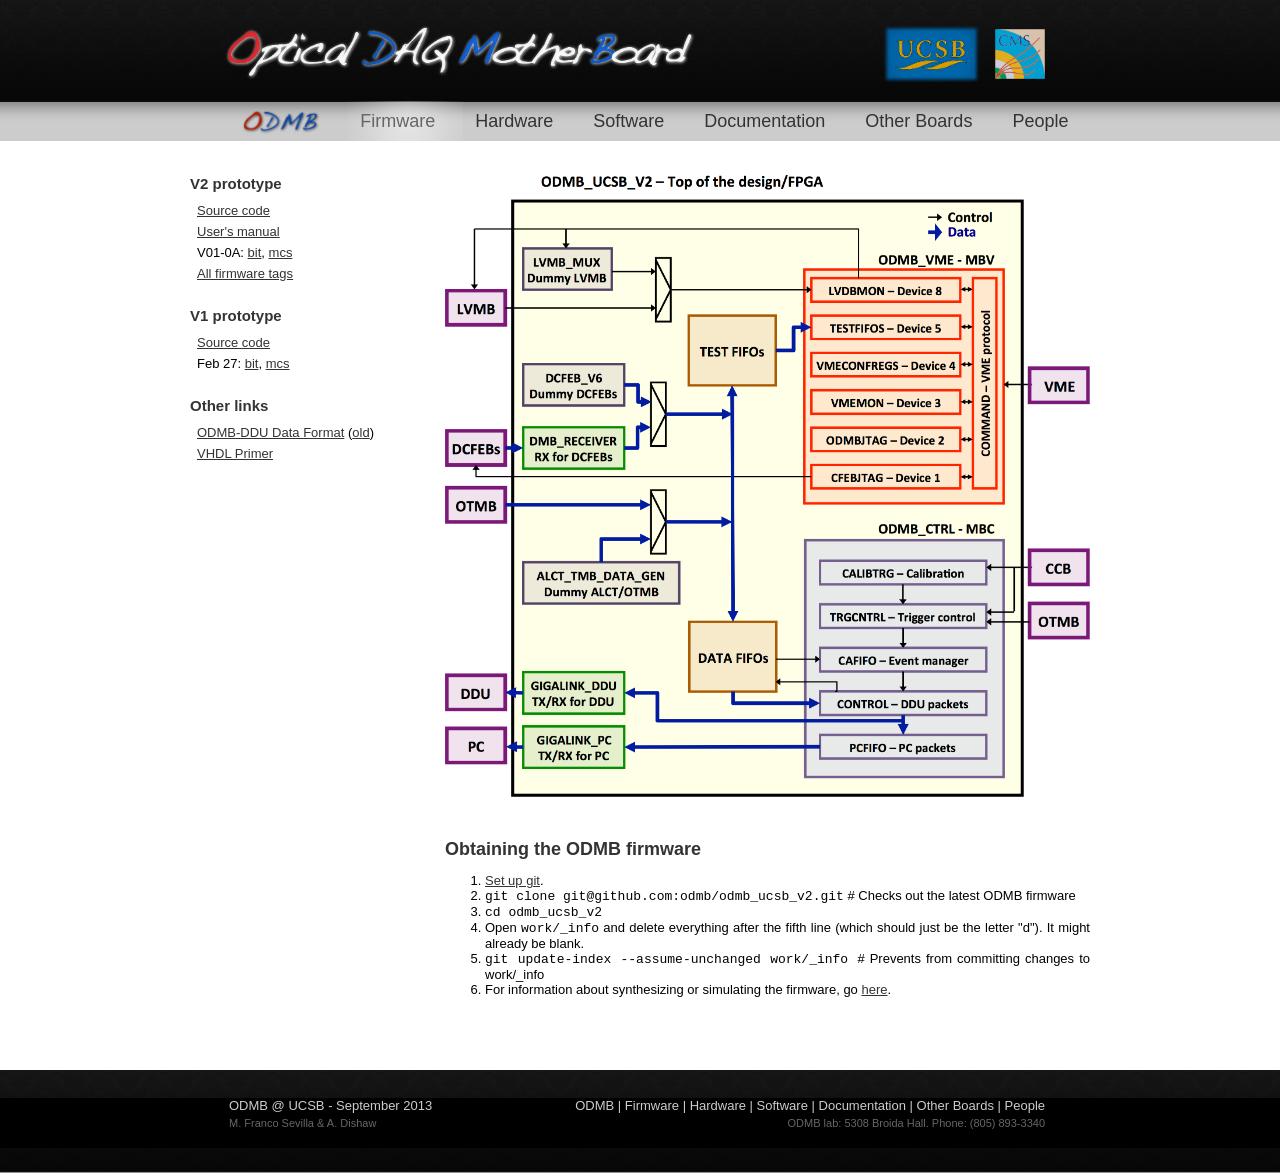
==== firmware.html @ 00b80f99 "Tag V01-0A" ====
<!DOCTYPE html PUBLIC "-//W3C//DTD XHTML 1.0 Transitional//EN" "http://www.w3.org/TR/xhtml1/DTD/xhtml1-transitional.dtd">
<html xmlns="http://www.w3.org/1999/xhtml">
  <head>
    <meta http-equiv="Content-Type" content="text/html; charset=UTF-8" />
    <title>ODMB at UCSB</title>
    <link href="main.css" rel="stylesheet" type="text/css" />
    <meta name="Description" content="ODMB at a glance and most important links" />
    <meta name="Keywords" content="ODMB,UCSB,CMS,CERN,ME11,CSC" />
    <link rel="icon" type="image/png" href="images/odmb_icon.ico" />
  </head>
  <body onload="reload()">
    <iframe id="headerframe" src="header.html"></iframe>
    
    <script type="text/javascript">
      function reload(){
      var frame = document.getElementById("headerframe").contentDocument;
      frame.getElementById("odmbnav").className = "inactive";
      frame.getElementById("docunav").className = "inactive";
      frame.getElementById("firmnav").className = "active";
      frame.getElementById("hardnav").className = "inactive";
      frame.getElementById("softnav").className = "inactive";
      frame.getElementById("othenav").className = "inactive";
      frame.getElementById("peopnav").className = "inactive";
      frame.contentDocument.location.reload(true);
      }
    </script>
    <div class="main">
      <div id="sidebar" class="leftColumn">
	<h3>V2 prototype</h3>
	<ul>
	  <li><a href="https://github.com/odmb/odmb_ucsb_v2">Source code</a></li>
	  <li><a href="firmware/odmb_users_manual.pdf"	title="User's manual">User's manual</a></li>
	  <li>V01-0A: <a href="http://hep.ucsb.edu/cms/odmb_noCVS/firmware/V01-0A/V01-0A_odmb_ucsb.bit" title="ODMB.V2 bit file">bit</a>,
	    <a href="http://hep.ucsb.edu/cms/odmb_noCVS/firmware/V01-0A/V01-0A_odmb_ucsb.mcs" title="ODMB.V2 mcs file">mcs</a></li>
	  <li><a href="http://hep.ucsb.edu/cms/odmb_noCVS/firmware/"	title="All FW tags">All firmware tags</a></li>
	  
	</ul>
	<h3>V1 prototype</h3>
	<ul>
	  <li><a href="https://github.com/odmb/odmb_ucsb_v1">Source code</a></li>
	  <li>Feb 27: <a href="http://hep.ucsb.edu/cms/odmb_noCVS/firmware/ODMB.V1/odmb_ucsb_V1_feb27.bit" title="ODMB.V1 bit file">bit</a>,
	    <a href="http://hep.ucsb.edu/cms/odmb_noCVS/firmware/ODMB.V1/odmb_ucsb_V1_feb27.mcs" title="ODMB.V1 mcs file">mcs</a></li>
	  
	</ul>
	<h3>Other links</h3>
	<ul>
	  <li><a href="http://www.physics.ohio-state.edu/~cms/ddu/ddu_new.html" title="ODMB-DDU Data Format ">ODMB-DDU Data Format</a>
	    (<a href="http://www.physics.ohio-state.edu/~cms/ddu/ddu_pro.html" title="DMB-DDU Data Format ">old</a>)</li>
	  <li><a href="http://www.seas.upenn.edu/~ese171/vhdl/vhdl_primer.html" title="VHDL Primer">VHDL Primer</a></li>
	  
	</ul>
      </div>
      
      <div class="rightColumn">
        <br /> 
	<img  style="padding-left:0px" src="images/odmb_firmware_diagram.png" alt="ME11 boards" width="645" />
	<br /><br /><br />

	<h1> Obtaining the ODMB firmware</h1>
	<ol>
	  <li> <a href="documentation/git.html">Set up git</a>.</li>
	  <li><FONT FACE="courier">git clone git@github.com:odmb/odmb_ucsb_v2.git</FONT>
	  # Checks out the latest ODMB firmware</li>
	  <li><FONT FACE="courier">cd odmb_ucsb_v2</FONT></li>
	  <li>Open <FONT FACE="courier">work/_info</FONT> and delete everything after the fifth line (which should just be 
	  the letter &quot;d&quot;). It might already be blank.</li>
	  <li><FONT FACE="courier">git update-index --assume-unchanged work/_info </FONT>
	   # Prevents from committing changes to work/_info</li>
	  <li>For information about synthesizing or simulating the firmware, go 
	    <a href="documentation/ModelSim.html">here</a>.</li>
	</ol>
	
	<br /><br /><br /><br />
      </div>
    </div>
    <iframe id="footerframe" src="footer.html"></iframe>
  </body>
</html>
---- main.css ----
@charset "UTF-8";
html {
    overflow-y: scroll;
    overflow: -moz-scrollbars-vertical;
}

body {
    background-repeat: repeat-x;
    background-color: #FFFFFF;
    margin: 0px;
    font-family: Arial, Helvetica, sans-serif;
    font-size: 13px;
    min-height:1151%
}

iframe{
    border: 0px;
    width: 100%;
}

iframe#sidebarframe{
    overflow: hidden;
    height: 400px;
}

iframe#headerframe{
    height: 160px;
}

iframe#footerframe{
    height: 103px;
}

.header{
    width:830px; height: 10px;
    margin-left: auto; margin-right: auto;
}

.header ul{
    text-align: center;
    font-size: 15px;
    padding-left: 5px;
    margin-left: 0px;
    padding-right: 0px;
    margin-right: 0px;
    padding-top: 0px;
    margin-top: 0px;
    padding-bottom: 4px;
    margin-bottom: 0px;
    vertical-align: top;
}

.header li{
    display: inline;	
}

.logo{
    padding-top: 25px;
    text-transform: lowercase;
    color:#CCCCCC;
    font-size: 32px;
    height: 19px;
    font-weight:normal;
}

.logo-thin{
    color:#CCCCCC;
    font-weight:normal;
}

.logo h1{
    font-size: 36px;
    padding: 0px;
    margin: 0px;
    color: #999999;
    font-weight:normal;
}

.navil{
    width: 500px;
    height: 50px;
    vertical-align: top;
}

.navigation{
    font-size: 12px;
    color: #333333;
    width: 850px;
    text-align: center;
    padding-top: 57px;
}
#odmbnav{
    padding-top: 7px;
}

.navigation ul li a{
    color: #333333;
    font-weight: normal;
    text-decoration: none;
    text-align: center;
    padding-right: 17px;  padding-left: 17px;
    padding-top: 10px;
    display: block;
    float: left;
    height: 41px;
    line-height: 21px;
    text-align: center;
    display: inline;
}

.navigation a:hover, .navigation ul li .active{
    color: #666666;
    text-decoration:none;
    background: url(images/active.png) center;
}

.main{
    width:900px;
    margin-left: auto; margin-right: auto;
    margin-top: 0px;
}

.leftColumn{
    width: 220px;
    padding-right: 15px;
    float: left;
}

.shortColumn{
    width: 215px;
    padding-right: 6px;
    float: left;
}

.rightColumn{
    width: 645px;
    float: left;
    padding-left:20px;
    text-align:justify;
}

.separator{
    height: 28px;
    clear: both;
}

.footer{
    height: 100px;
    background-color:#000000;
    padding-top: 0px;
    color: #000000;
    #color: #CCCCCC;
}

.footer-inner{
    width:822px;
    margin-left: auto; margin-right: auto;
}

.footer-left{
    width: 300px;
    float:left;
}

.footer-right{
    width: 516px;
    float: left;
    text-align: right;
}

.footer ul{
    padding-left: 0px;
    margin-left: 0px;
    padding-right: 0px;
    margin-right: 0px;
    padding-top: 0px;
    margin-top: 0px;
    padding-bottom: 4px;
    margin-bottom: 0px;
}

.footer li{
    display: inline;
}

.footer a{
    color: #CCCCCC;
    text-decoration: none;
}

.small{
    font-size: 11px;
    color:#666666;
}

.small a{
    color:#666666;
    text-decoration: none;
}

.small a:hover{
    color: #333333;
    text-decoration: none;
}

.padd-bottom{
    padding-bottom: 5px;
}

h1{
    font-size: 18px;
    color:#333333;
}

h2{
    font-size: 16px;
    color:#333333;
}

h3, h4{
    font-size: 15px;
    color:#333333;
    padding-bottom: 2px;
    margin-bottom: 4px;
}

p{
    line-height: 18px;
}

a{
    color:#333333;
    text-decoration: underline;
}

a:hover{
    color:#999999;
    text-decoration: none;
}

div#sidebar ul {
    margin:2px;
    padding:5px;
    list-style:none;
}
div#sidebar li  {
    margin-bottom:6px;
}
div#sidebar li ul {
    border-top:1px solid #ddd;
    margin-bottom:20px;
}
div#sidebar li ul li {
    display:block;
    padding:7px 15px;
    border-bottom:1px solid #ddd;
    color:#777;
}

div.img
{
    margin:2px;
    margin-bottom:40px;
    border:1px solid #0000ee;
    height:auto;
    width:auto;
    float:left;
    text-align:center;
}
div.img img
{
    display:inline;
    margin:3px;
    border:1px solid #ffffff;
}
div.img a:hover img
{
    border:1px solid #0000ff;
}
div.desc
{
    text-align:center;
    font-weight:normal;
    width:200px;
    margin:2px;
}
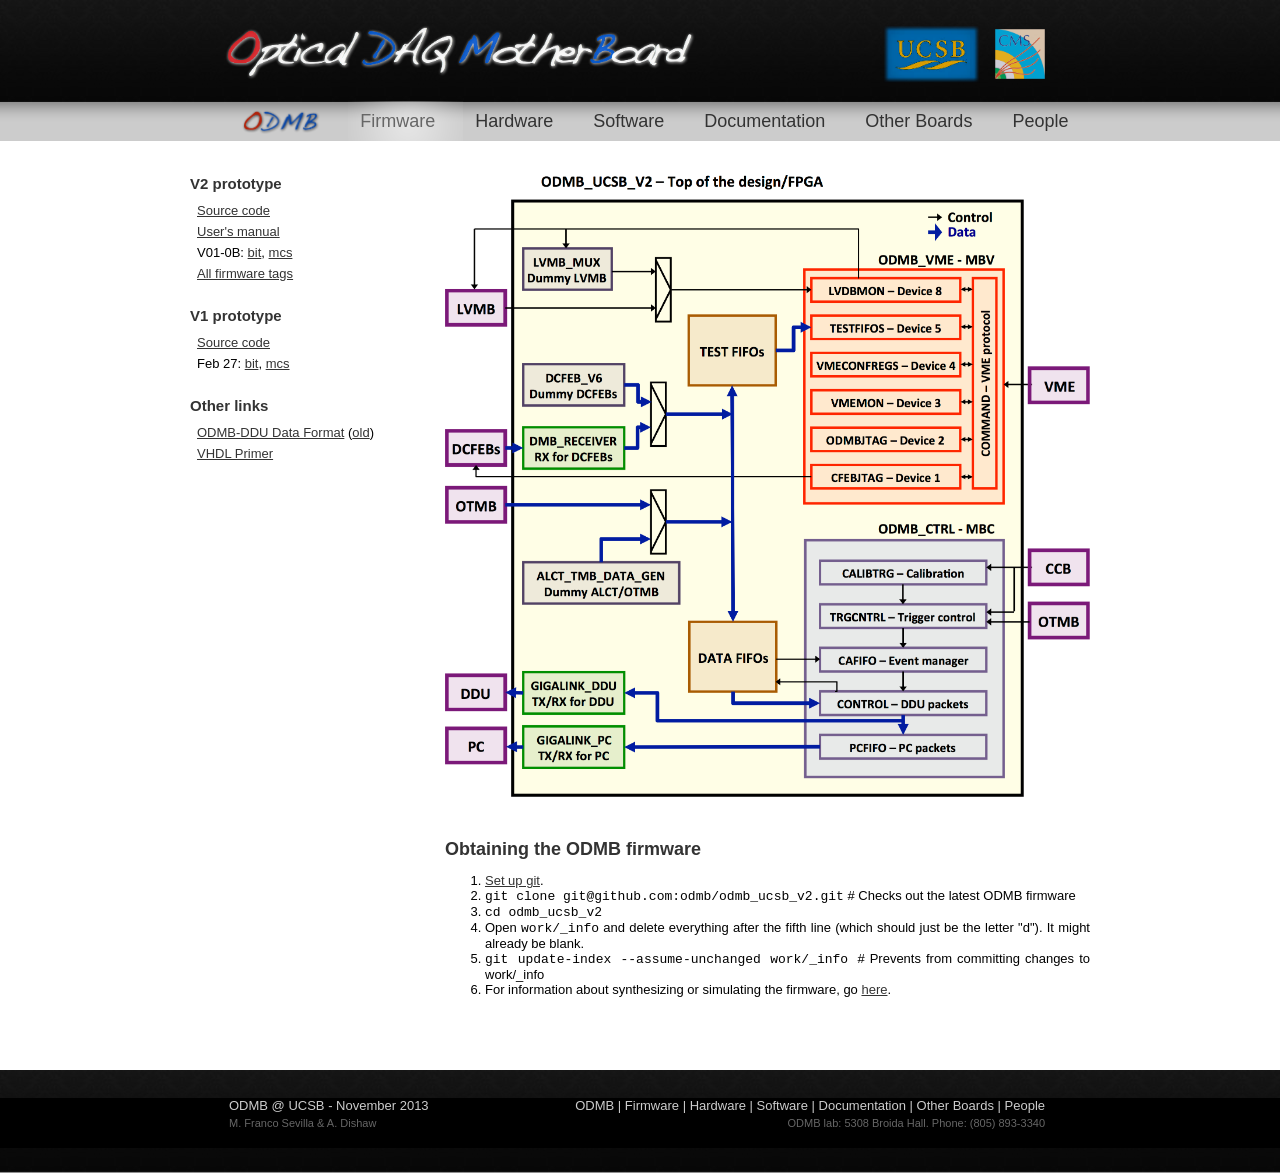
==== commit 87fd5181: "Added V3 files, ME1/1 FW link, and SB marathon feat" ====
--- a/firmware.html
+++ b/firmware.html
@@ -30,8 +30,8 @@
 	<ul>
 	  <li><a href="https://github.com/odmb/odmb_ucsb_v2">Source code</a></li>
 	  <li><a href="firmware/odmb_users_manual.pdf"	title="User's manual">User's manual</a></li>
-	  <li>V01-0A: <a href="http://hep.ucsb.edu/cms/odmb_noCVS/firmware/V01-0A/V01-0A_odmb_ucsb.bit" title="ODMB.V2 bit file">bit</a>,
-	    <a href="http://hep.ucsb.edu/cms/odmb_noCVS/firmware/V01-0A/V01-0A_odmb_ucsb.mcs" title="ODMB.V2 mcs file">mcs</a></li>
+	  <li>V01-0B: <a href="http://hep.ucsb.edu/cms/odmb_noCVS/firmware/V01-0B/V01-0B_odmb_ucsb.bit" title="ODMB.V2 bit file">bit</a>,
+	    <a href="http://hep.ucsb.edu/cms/odmb_noCVS/firmware/V01-0B/V01-0B_odmb_ucsb.mcs" title="ODMB.V2 mcs file">mcs</a></li>
 	  <li><a href="http://hep.ucsb.edu/cms/odmb_noCVS/firmware/"	title="All FW tags">All firmware tags</a></li>
 	  
 	</ul>
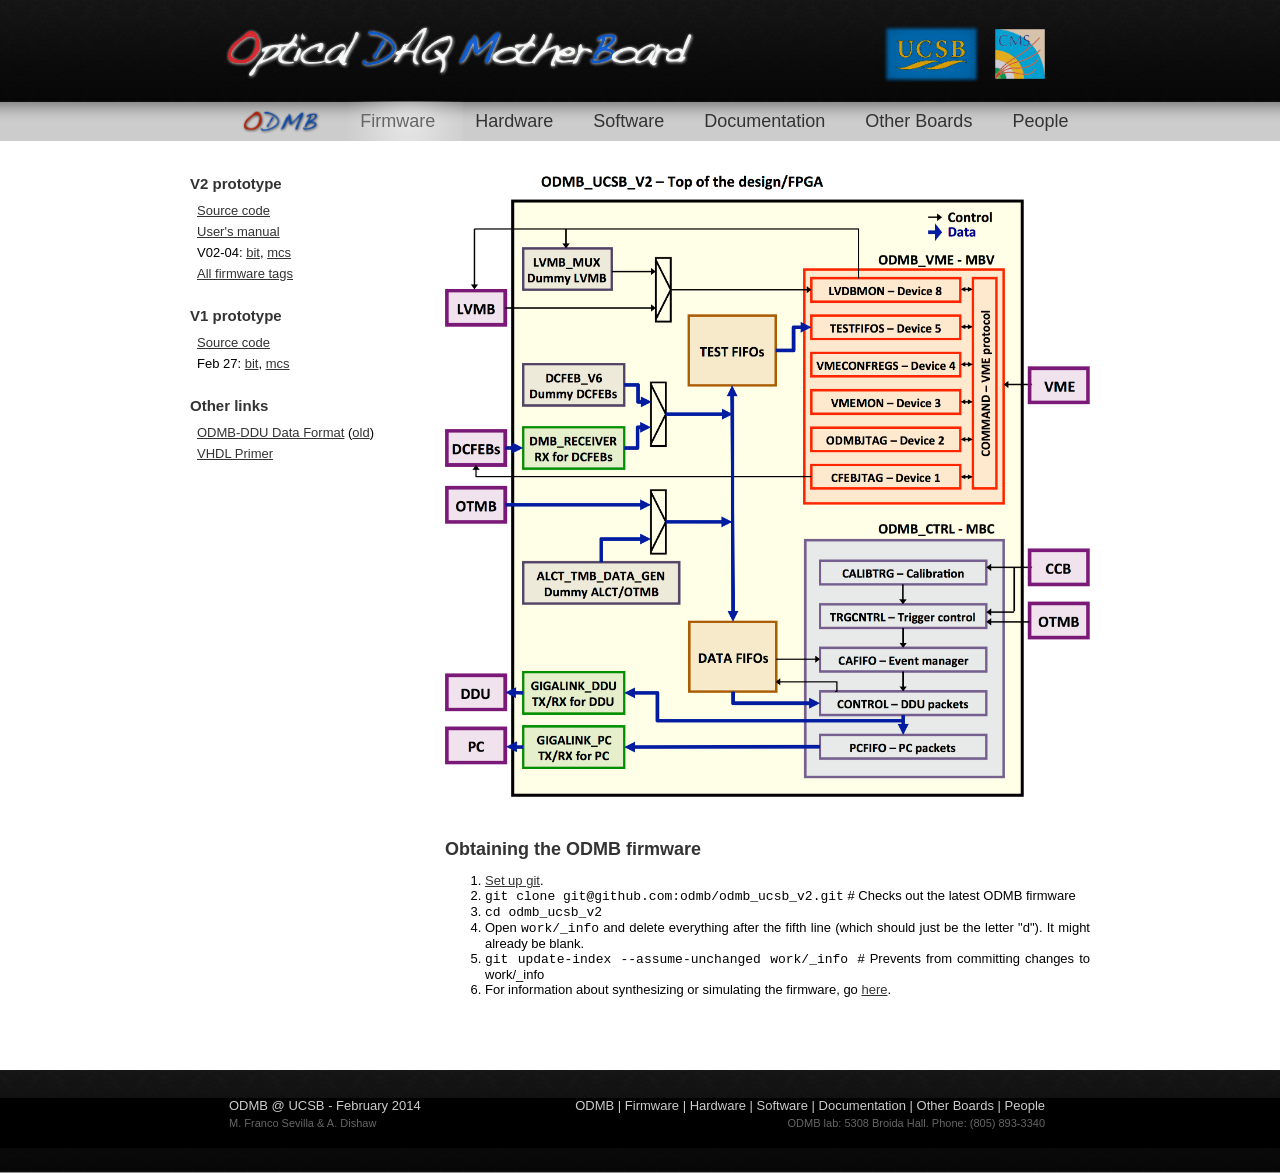
==== commit 92c13b96: "Added V4 links, and added some material to other boards" ====
--- a/firmware.html
+++ b/firmware.html
@@ -30,8 +30,8 @@
 	<ul>
 	  <li><a href="https://github.com/odmb/odmb_ucsb_v2">Source code</a></li>
 	  <li><a href="firmware/odmb_users_manual.pdf"	title="User's manual">User's manual</a></li>
-	  <li>V01-0B: <a href="http://hep.ucsb.edu/cms/odmb_noCVS/firmware/V01-0B/V01-0B_odmb_ucsb.bit" title="ODMB.V2 bit file">bit</a>,
-	    <a href="http://hep.ucsb.edu/cms/odmb_noCVS/firmware/V01-0B/V01-0B_odmb_ucsb.mcs" title="ODMB.V2 mcs file">mcs</a></li>
+	  <li>V02-04: <a href="http://hep.ucsb.edu/cms/odmb_noCVS/firmware/V02-04/V02-04_odmb_ucsb.bit" title="ODMB.V2 bit file">bit</a>,
+	    <a href="http://hep.ucsb.edu/cms/odmb_noCVS/firmware/V02-04/V02-04_odmb_ucsb.mcs" title="ODMB.V2 mcs file">mcs</a></li>
 	  <li><a href="http://hep.ucsb.edu/cms/odmb_noCVS/firmware/"	title="All FW tags">All firmware tags</a></li>
 	  
 	</ul>
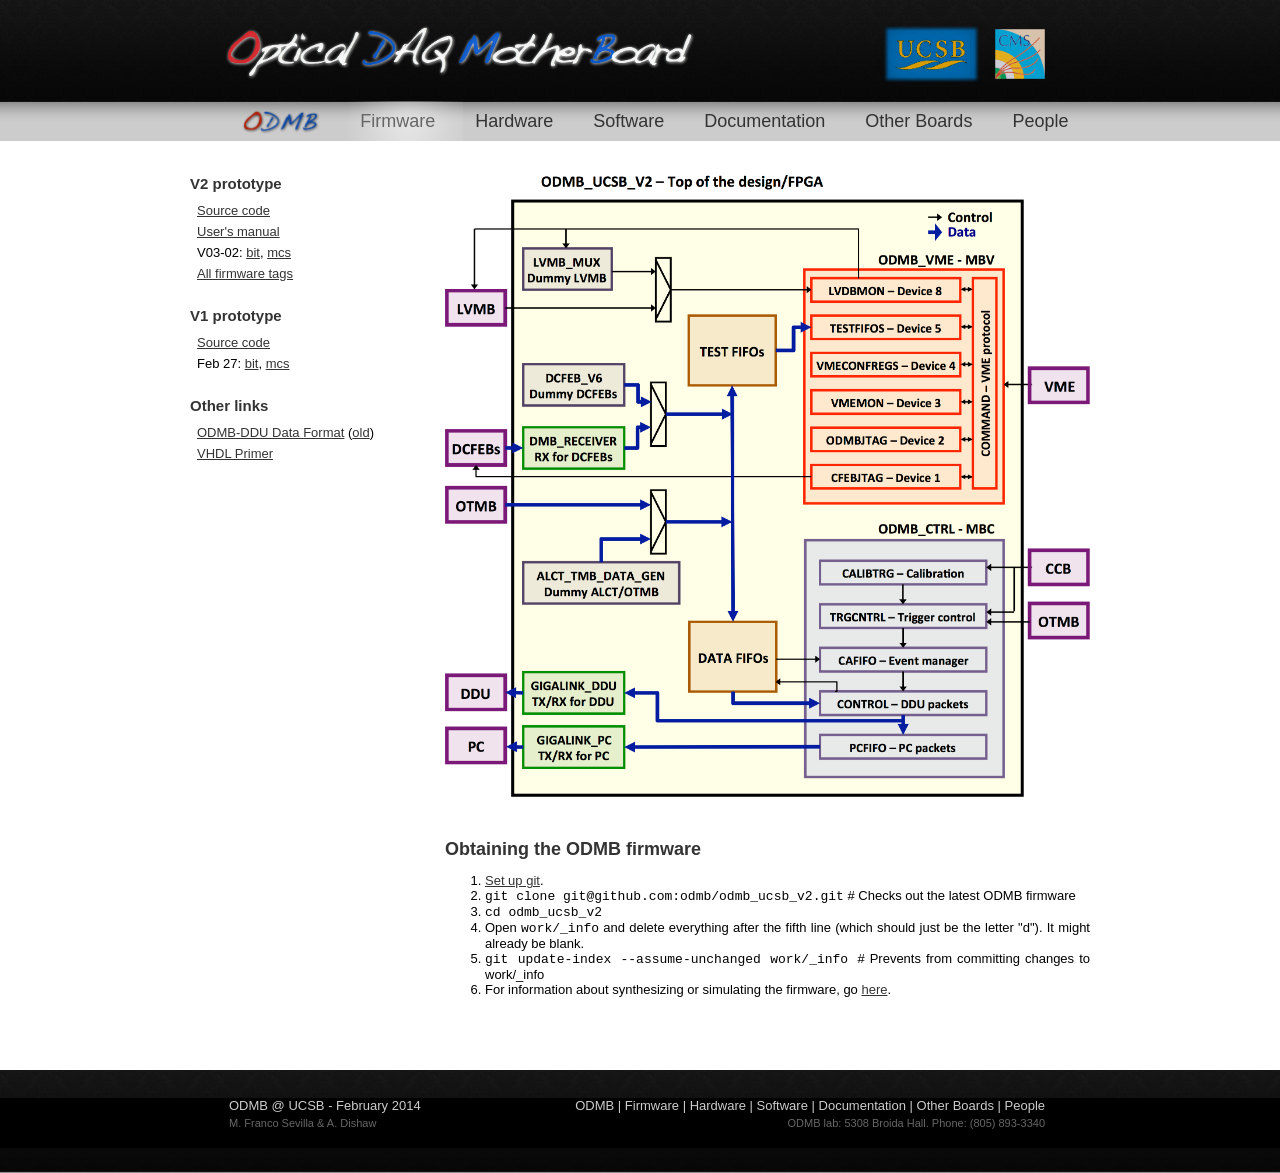
==== commit 7cace313: "Added tag V03-02 and ODMB.V4 to hardware" ====
--- a/firmware.html
+++ b/firmware.html
@@ -30,8 +30,8 @@
 	<ul>
 	  <li><a href="https://github.com/odmb/odmb_ucsb_v2">Source code</a></li>
 	  <li><a href="firmware/odmb_users_manual.pdf"	title="User's manual">User's manual</a></li>
-	  <li>V02-04: <a href="http://hep.ucsb.edu/cms/odmb_noCVS/firmware/V02-04/V02-04_odmb_ucsb.bit" title="ODMB.V2 bit file">bit</a>,
-	    <a href="http://hep.ucsb.edu/cms/odmb_noCVS/firmware/V02-04/V02-04_odmb_ucsb.mcs" title="ODMB.V2 mcs file">mcs</a></li>
+	  <li>V03-02: <a href="http://hep.ucsb.edu/cms/odmb_noCVS/firmware/V03-02/V03-02_odmb_ucsb.bit" title="ODMB.V2 bit file">bit</a>,
+	    <a href="http://hep.ucsb.edu/cms/odmb_noCVS/firmware/V03-02/V03-02_odmb_ucsb.mcs" title="ODMB.V2 mcs file">mcs</a></li>
 	  <li><a href="http://hep.ucsb.edu/cms/odmb_noCVS/firmware/"	title="All FW tags">All firmware tags</a></li>
 	  
 	</ul>
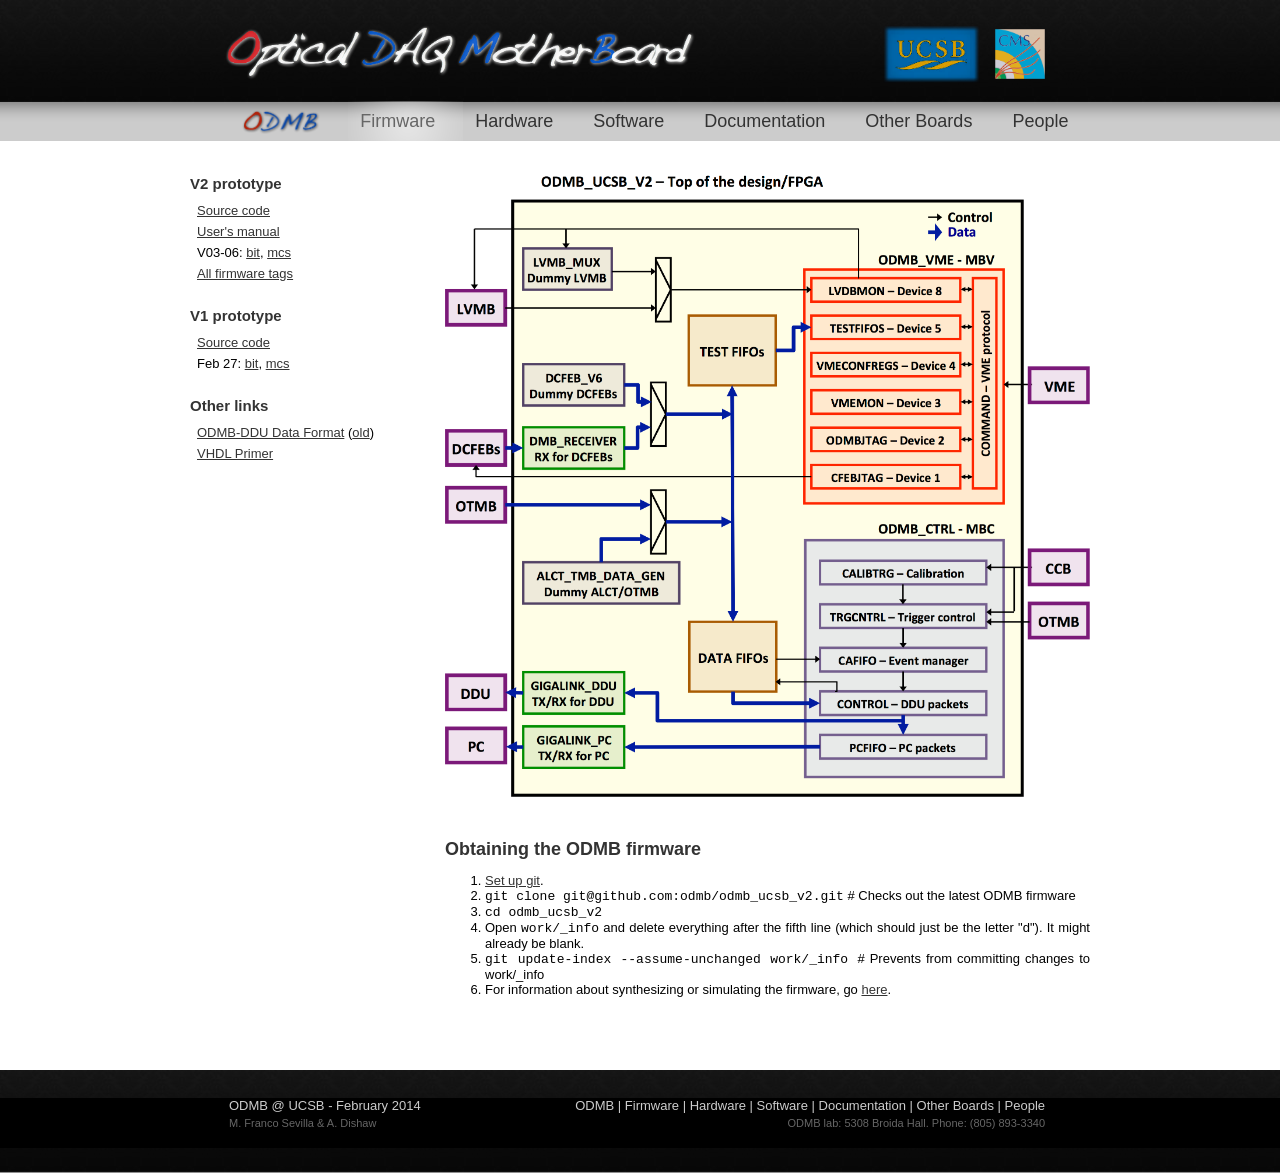
==== commit b1645bfa: "Tag V03-06" ====
--- a/firmware.html
+++ b/firmware.html
@@ -30,8 +30,8 @@
 	<ul>
 	  <li><a href="https://github.com/odmb/odmb_ucsb_v2">Source code</a></li>
 	  <li><a href="firmware/odmb_users_manual.pdf"	title="User's manual">User's manual</a></li>
-	  <li>V03-02: <a href="http://hep.ucsb.edu/cms/odmb_noCVS/firmware/V03-02/V03-02_odmb_ucsb.bit" title="ODMB.V2 bit file">bit</a>,
-	    <a href="http://hep.ucsb.edu/cms/odmb_noCVS/firmware/V03-02/V03-02_odmb_ucsb.mcs" title="ODMB.V2 mcs file">mcs</a></li>
+	  <li>V03-06: <a href="http://hep.ucsb.edu/cms/odmb_noCVS/firmware/V03-06/V03-06_odmb_ucsb.bit" title="ODMB.V2 bit file">bit</a>,
+	    <a href="http://hep.ucsb.edu/cms/odmb_noCVS/firmware/V03-06/V03-06_odmb_ucsb.mcs" title="ODMB.V2 mcs file">mcs</a></li>
 	  <li><a href="http://hep.ucsb.edu/cms/odmb_noCVS/firmware/"	title="All FW tags">All firmware tags</a></li>
 	  
 	</ul>
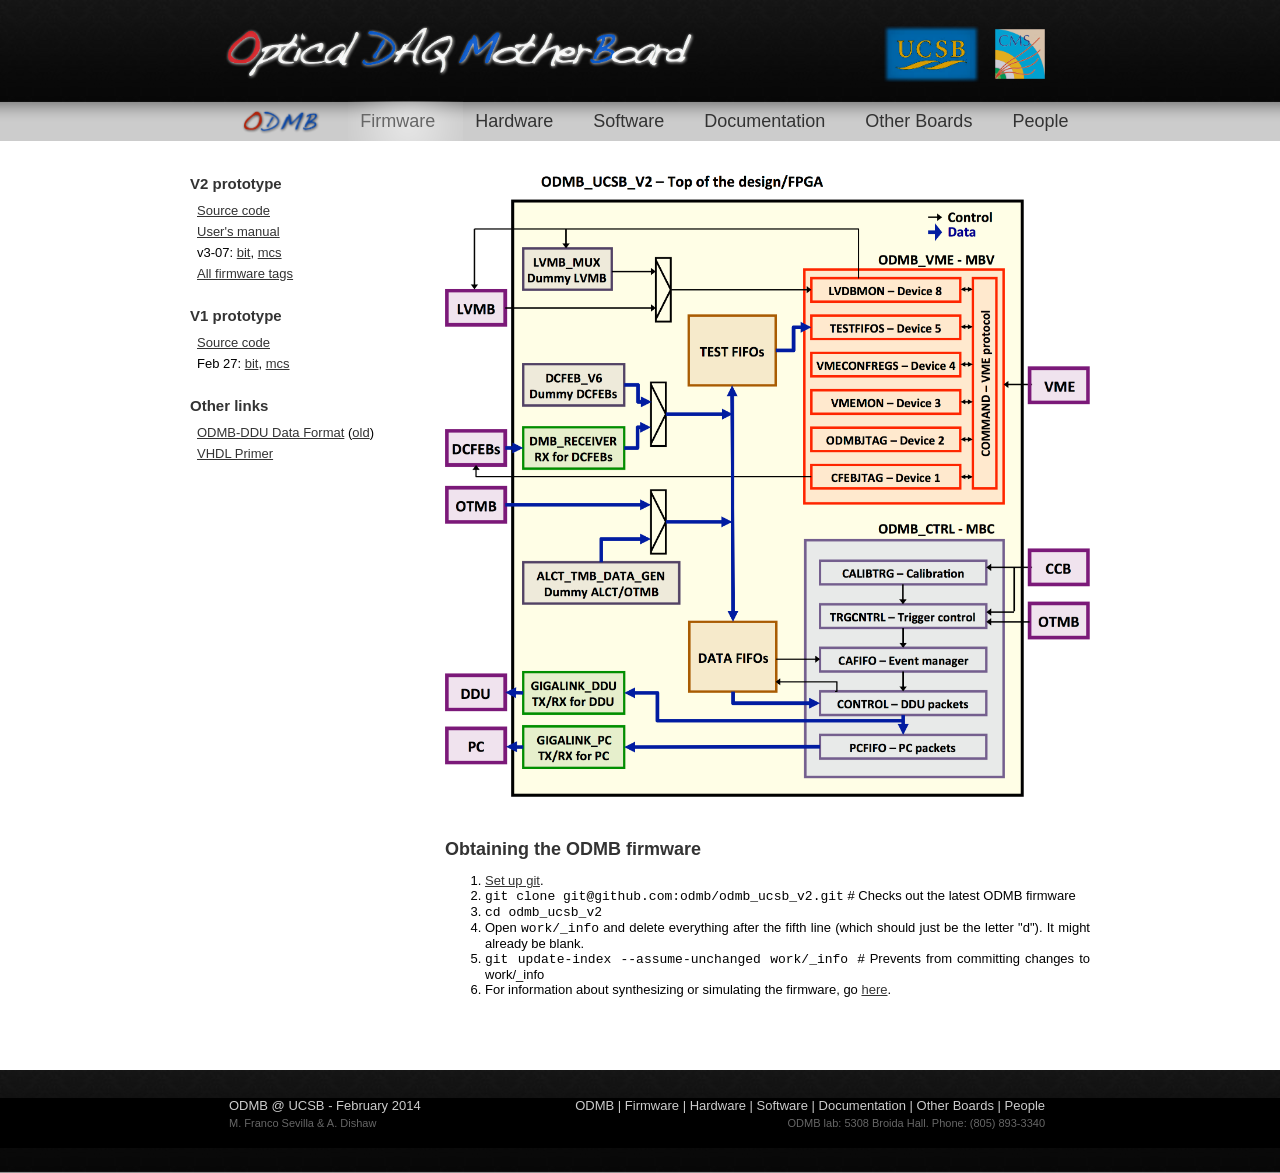
==== commit 20aeb1ef: "Tag v3.07" ====
--- a/firmware.html
+++ b/firmware.html
@@ -30,8 +30,8 @@
 	<ul>
 	  <li><a href="https://github.com/odmb/odmb_ucsb_v2">Source code</a></li>
 	  <li><a href="firmware/odmb_users_manual.pdf"	title="User's manual">User's manual</a></li>
-	  <li>V03-06: <a href="http://hep.ucsb.edu/cms/odmb_noCVS/firmware/V03-06/V03-06_odmb_ucsb.bit" title="ODMB.V2 bit file">bit</a>,
-	    <a href="http://hep.ucsb.edu/cms/odmb_noCVS/firmware/V03-06/V03-06_odmb_ucsb.mcs" title="ODMB.V2 mcs file">mcs</a></li>
+	  <li>v3-07: <a href="http://hep.ucsb.edu/cms/odmb_noCVS/firmware/v3-07/v3-07_odmb_ucsb.bit" title="ODMB.V2 bit file">bit</a>,
+	    <a href="http://hep.ucsb.edu/cms/odmb_noCVS/firmware/v3-07/v3-07_odmb_ucsb.mcs" title="ODMB.V2 mcs file">mcs</a></li>
 	  <li><a href="http://hep.ucsb.edu/cms/odmb_noCVS/firmware/"	title="All FW tags">All firmware tags</a></li>
 	  
 	</ul>
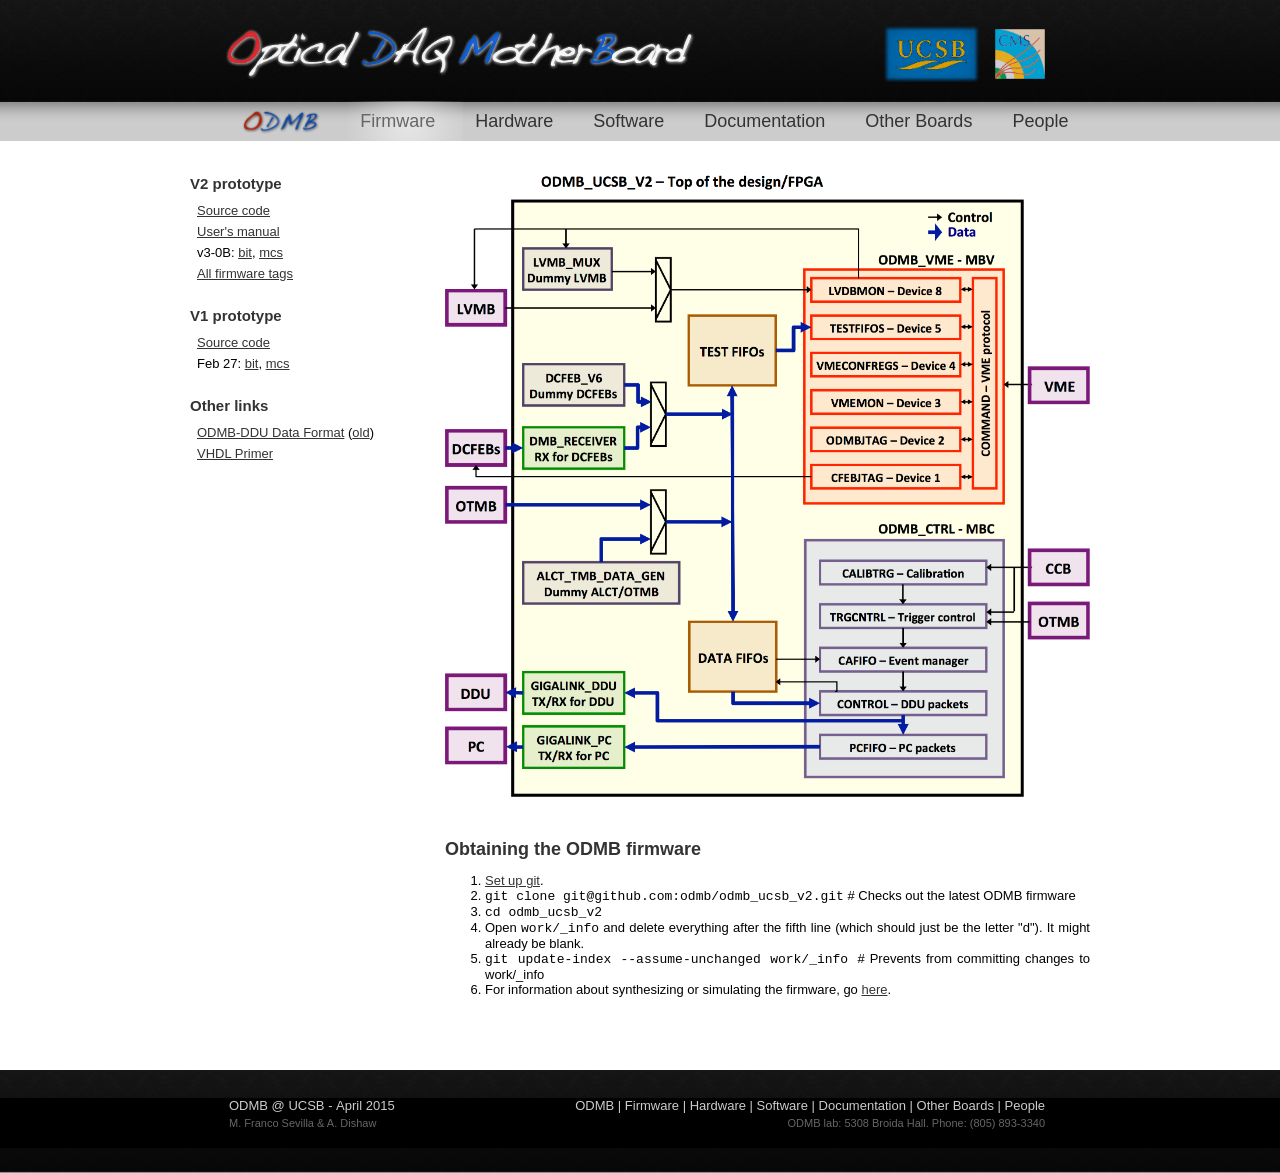
==== commit 02a1c09d: "Tag v3.0B" ====
--- a/firmware.html
+++ b/firmware.html
@@ -30,9 +30,9 @@
 	<ul>
 	  <li><a href="https://github.com/odmb/odmb_ucsb_v2">Source code</a></li>
 	  <li><a href="firmware/odmb_users_manual.pdf"	title="User's manual">User's manual</a></li>
-	  <li>v3-07: <a href="http://hep.ucsb.edu/cms/odmb_noCVS/firmware/v3-07/v3-07_odmb_ucsb.bit" title="ODMB.V2 bit file">bit</a>,
-	    <a href="http://hep.ucsb.edu/cms/odmb_noCVS/firmware/v3-07/v3-07_odmb_ucsb.mcs" title="ODMB.V2 mcs file">mcs</a></li>
-	  <li><a href="http://hep.ucsb.edu/cms/odmb_noCVS/firmware/"	title="All FW tags">All firmware tags</a></li>
+	  <li>v3-0B: <a href="http://hep.ucsb.edu/cms/odmb_noCVS/firmware/v3-0B/v3-0B_odmb_ucsb.bit" title="ODMB.V2 bit file">bit</a>,
+	    <a href="http://hep.ucsb.edu/cms/odmb_noCVS/firmware/v3-0B/v3-0B_odmb_ucsb.mcs" title="ODMB.V2 mcs file">mcs</a></li>
+	  <li><a href="http://hep.ucsb.edu/cms/odmb_noCVS/firmware/?C=M;O=D"	title="All FW tags">All firmware tags</a></li>
 	  
 	</ul>
 	<h3>V1 prototype</h3>
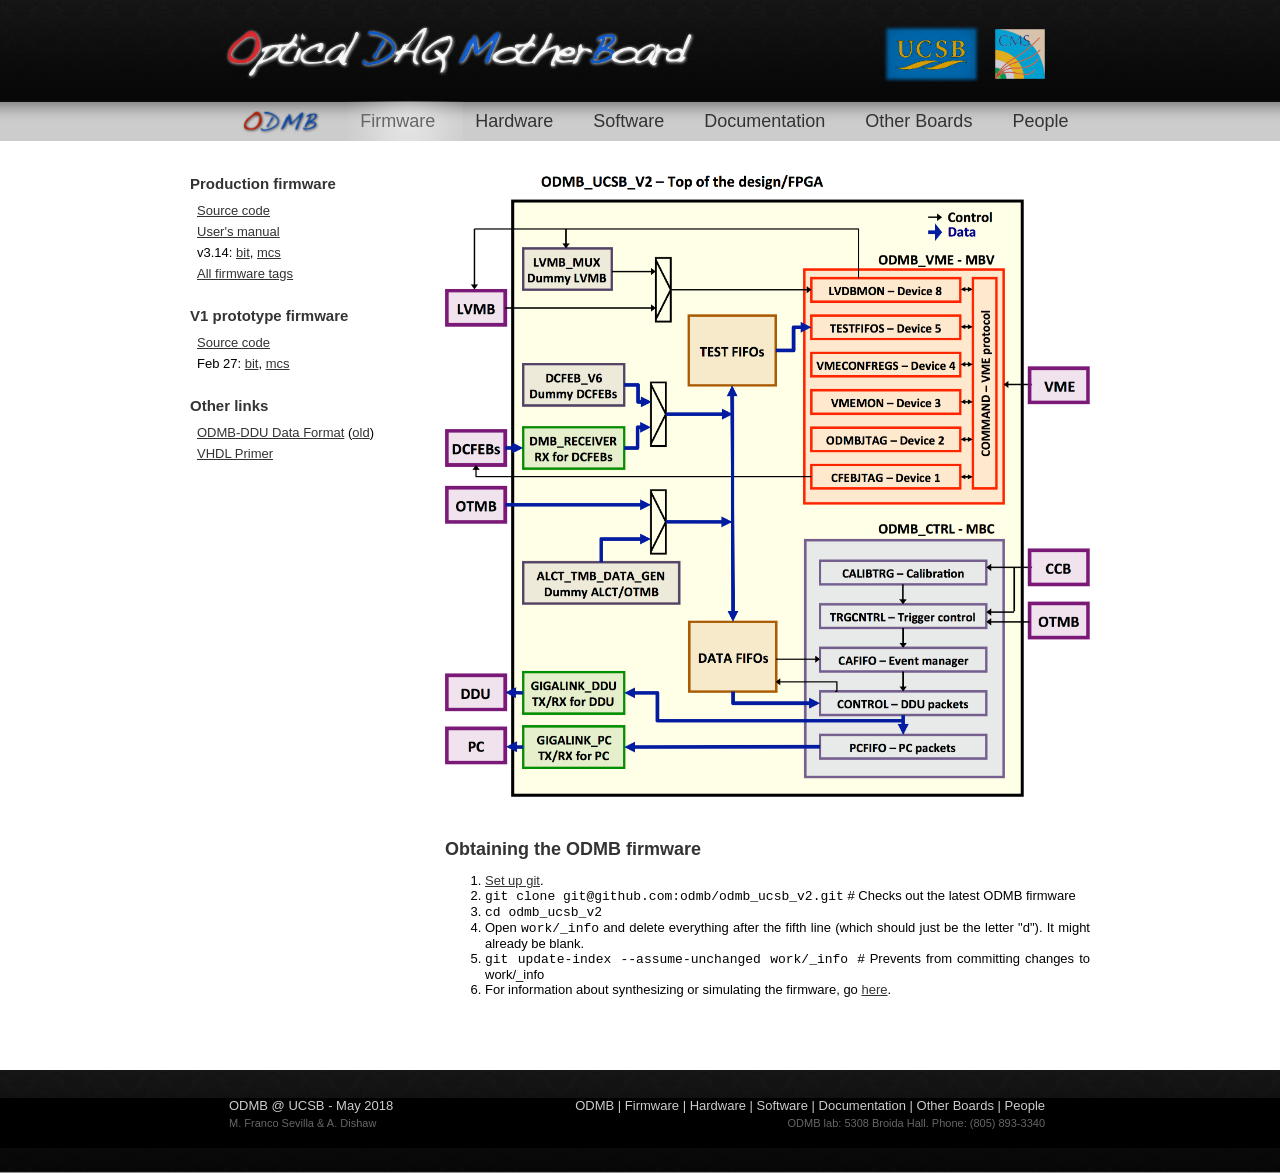
==== commit 4be6a67f: "Updated ModelSim and ISE instructions" ====
--- a/firmware.html
+++ b/firmware.html
@@ -26,16 +26,16 @@
     </script>
     <div class="main">
       <div id="sidebar" class="leftColumn">
-	<h3>V2 prototype</h3>
+	<h3>Production firmware</h3>
 	<ul>
 	  <li><a href="https://github.com/odmb/odmb_ucsb_v2">Source code</a></li>
 	  <li><a href="firmware/odmb_users_manual.pdf"	title="User's manual">User's manual</a></li>
-	  <li>v3-0B: <a href="http://hep.ucsb.edu/cms/odmb_noCVS/firmware/v3-0B/v3-0B_odmb_ucsb.bit" title="ODMB.V2 bit file">bit</a>,
-	    <a href="http://hep.ucsb.edu/cms/odmb_noCVS/firmware/v3-0B/v3-0B_odmb_ucsb.mcs" title="ODMB.V2 mcs file">mcs</a></li>
+	  <li>v3.14: <a href="http://hep.ucsb.edu/cms/odmb_noCVS/firmware/v3.14/v3-14v1_odmb_ucsb.bit" title="ODMB.V4 bit file">bit</a>,
+	    <a href="http://hep.ucsb.edu/cms/odmb_noCVS/firmware/v3.14/v3-14v1_odmb_ucsb.mcs" title="ODMB.V4 mcs file">mcs</a></li>
 	  <li><a href="http://hep.ucsb.edu/cms/odmb_noCVS/firmware/?C=M;O=D"	title="All FW tags">All firmware tags</a></li>
 	  
 	</ul>
-	<h3>V1 prototype</h3>
+	<h3>V1 prototype firmware</h3>
 	<ul>
 	  <li><a href="https://github.com/odmb/odmb_ucsb_v1">Source code</a></li>
 	  <li>Feb 27: <a href="http://hep.ucsb.edu/cms/odmb_noCVS/firmware/ODMB.V1/odmb_ucsb_V1_feb27.bit" title="ODMB.V1 bit file">bit</a>,
